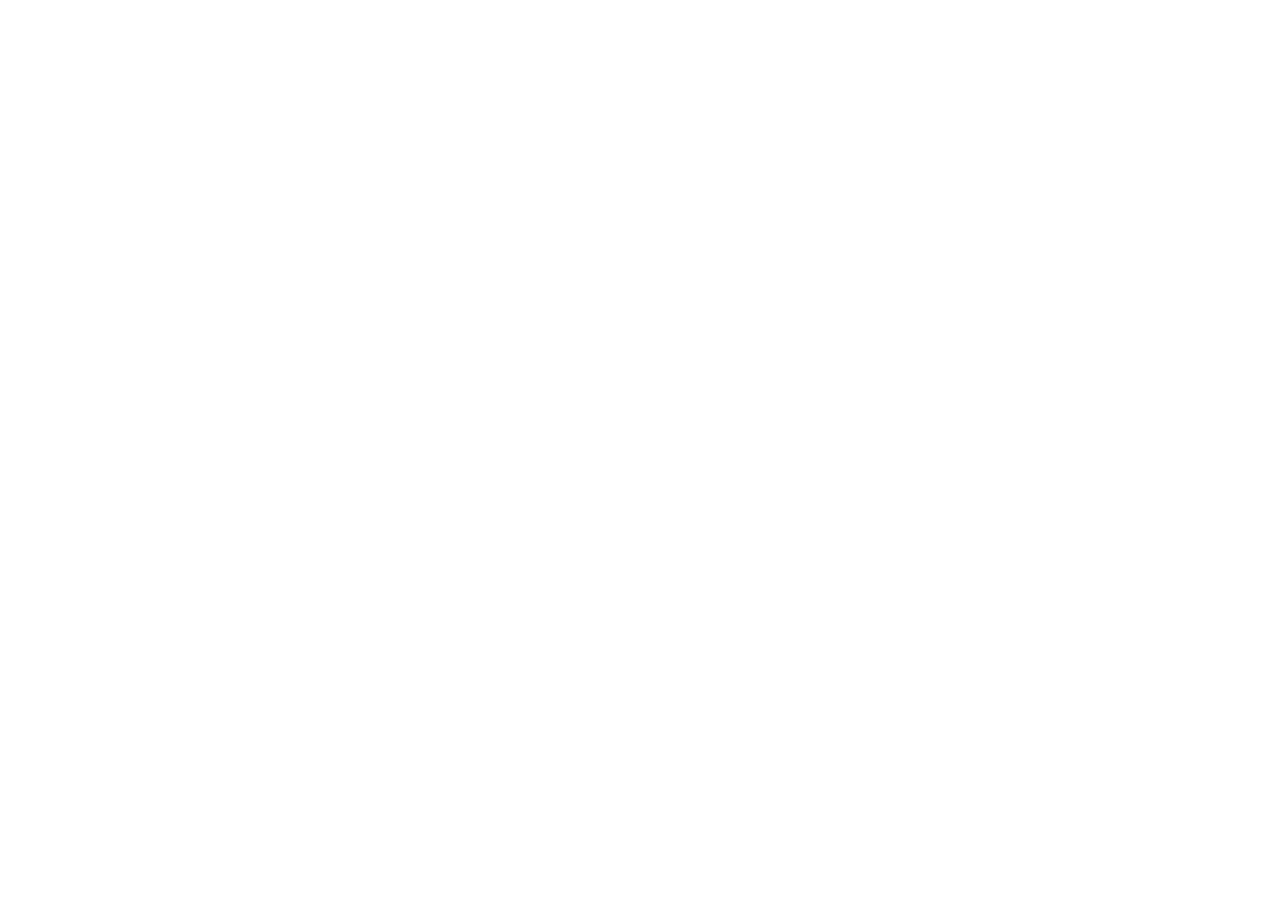
==== src/about.html @ 174dde5f "Add basic about us page." ====
<!DOCTYPE html>
<html lang="en">
<head>
    <meta charset="UTF-8">
    <meta name="viewport" content="width=device-width, initial-scale=1.0">
    <title>ABOUT US</title>
    <link href="../styles/style.css" rel="stylesheet">
</head>
<body>
    
</body>
</html>
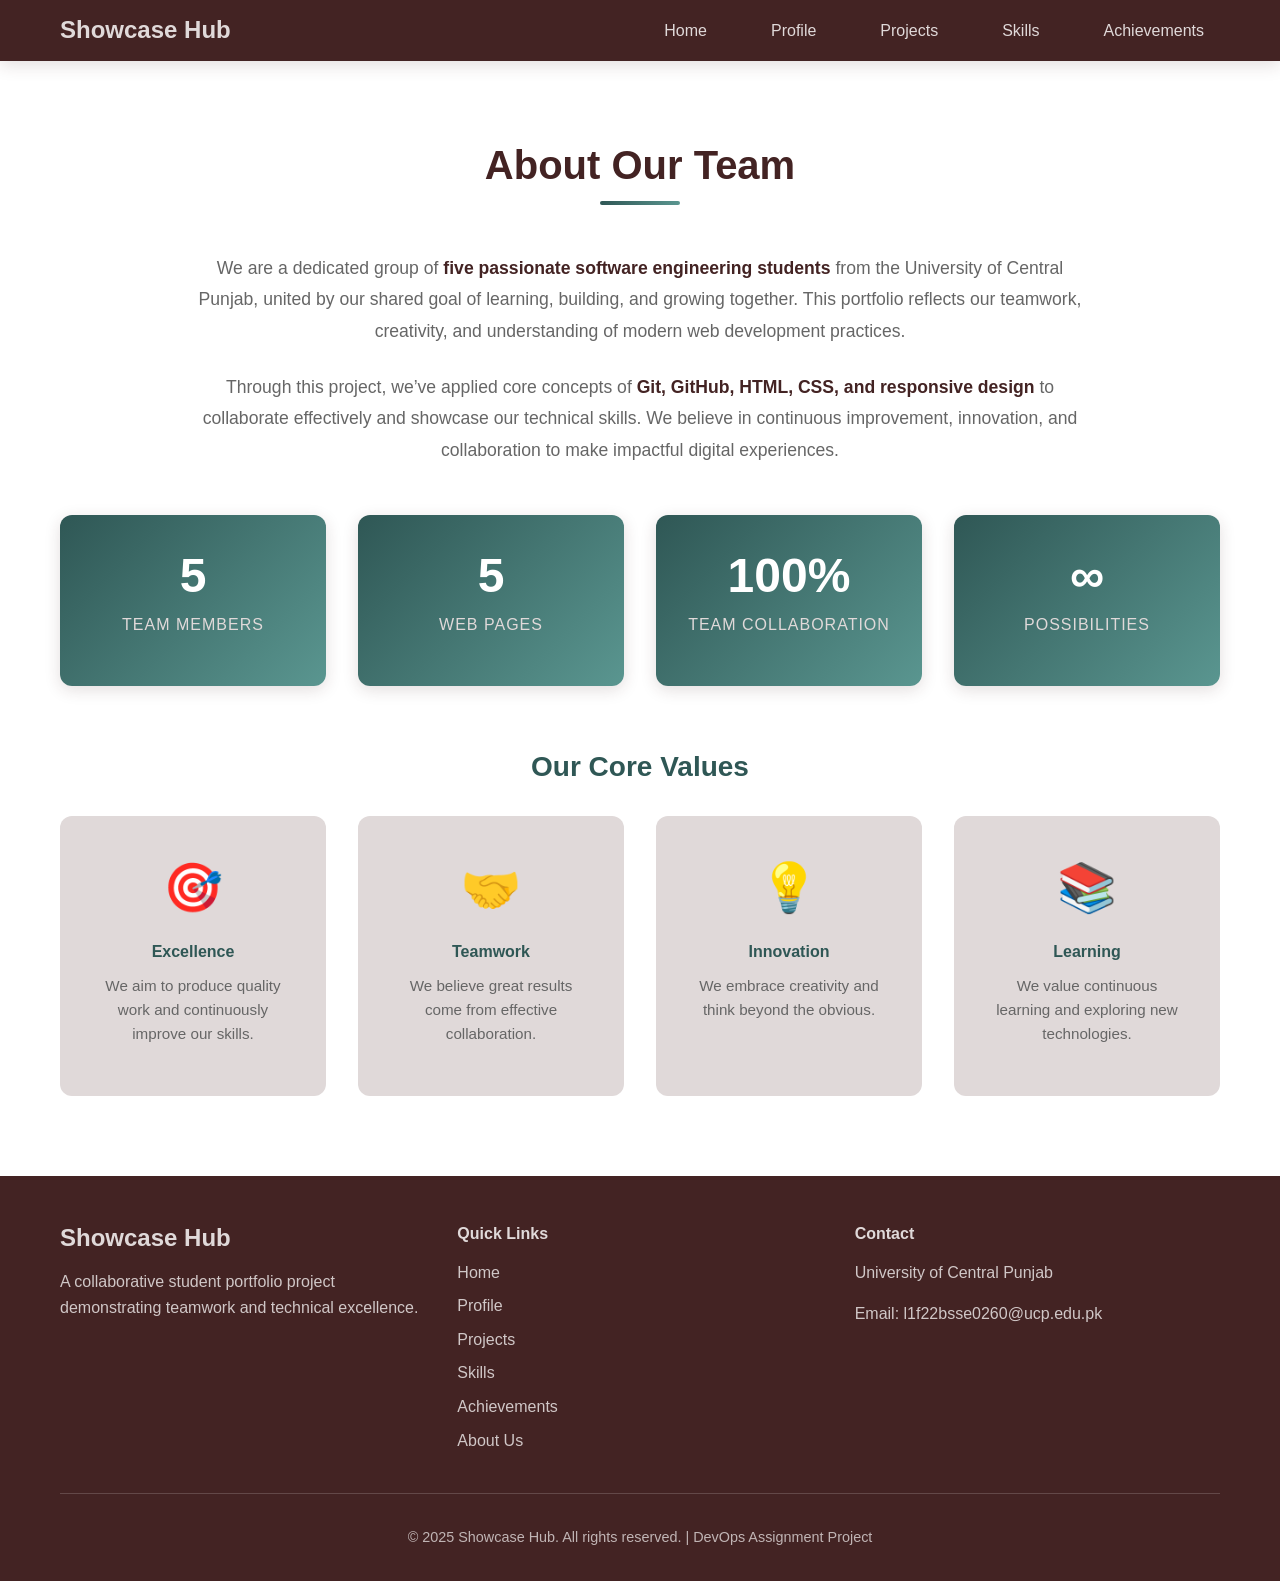
==== commit 111e4cf2: "Add About section with responsive layout" ====
--- a/src/about.html
+++ b/src/about.html
@@ -1,12 +1,144 @@
 <!DOCTYPE html>
 <html lang="en">
+
 <head>
     <meta charset="UTF-8">
     <meta name="viewport" content="width=device-width, initial-scale=1.0">
-    <title>ABOUT US</title>
+    <title>Showcase Hub - About Us</title>
     <link href="../styles/style.css" rel="stylesheet">
 </head>
+
 <body>
-    
+    <!-- Navigation Bar -->
+    <nav class="navbar">
+        <div class="nav-container">
+            <div class="logo">
+                <h1>Showcase Hub</h1>
+            </div>
+            <ul class="nav-links">
+                <li><a href="index.html">Home</a></li>
+                <li><a href="profile.html">Profile</a></li>
+                <li><a href="projects.html">Projects</a></li>
+                <li><a href="skills.html">Skills</a></li>
+                <li><a href="achievements.html">Achievements</a></li>
+            </ul>
+            <div class="hamburger">
+                <span></span>
+                <span></span>
+                <span></span>
+            </div>
+        </div>
+    </nav>
+
+    <!-- About Team Section -->
+    <section class="about-team">
+        <div class="container fade-in">
+            <h2 class="section-title">About Our Team</h2>
+
+            <div class="team-intro">
+                <p class="team-description">
+                    We are a dedicated group of <strong>five passionate software engineering students</strong> from the
+                    University of Central Punjab,
+                    united by our shared goal of learning, building, and growing together. This portfolio reflects our
+                    teamwork,
+                    creativity, and understanding of modern web development practices.
+                </p>
+                <p class="team-description">
+                    Through this project, we’ve applied core concepts of <strong>Git, GitHub, HTML, CSS, and responsive
+                        design</strong>
+                    to collaborate effectively and showcase our technical skills. We believe in continuous improvement,
+                    innovation, and collaboration to make impactful digital experiences.
+                </p>
+            </div>
+
+            <div class="team-stats">
+                <div class="stat-card">
+                    <h3 class="stat-number">5</h3>
+                    <p class="stat-label">Team Members</p>
+                </div>
+                <div class="stat-card">
+                    <h3 class="stat-number">5</h3>
+                    <p class="stat-label">Web Pages</p>
+                </div>
+                <div class="stat-card">
+                    <h3 class="stat-number">100%</h3>
+                    <p class="stat-label">Team Collaboration</p>
+                </div>
+                <div class="stat-card">
+                    <h3 class="stat-number">∞</h3>
+                    <p class="stat-label">Possibilities</p>
+                </div>
+            </div>
+
+            <div class="team-values">
+                <h3 class="subsection-title">Our Core Values</h3>
+                <div class="values-grid">
+                    <div class="value-card">
+                        <div class="value-icon">🎯</div>
+                        <h4>Excellence</h4>
+                        <p>We aim to produce quality work and continuously improve our skills.</p>
+                    </div>
+                    <div class="value-card">
+                        <div class="value-icon">🤝</div>
+                        <h4>Teamwork</h4>
+                        <p>We believe great results come from effective collaboration.</p>
+                    </div>
+                    <div class="value-card">
+                        <div class="value-icon">💡</div>
+                        <h4>Innovation</h4>
+                        <p>We embrace creativity and think beyond the obvious.</p>
+                    </div>
+                    <div class="value-card">
+                        <div class="value-icon">📚</div>
+                        <h4>Learning</h4>
+                        <p>We value continuous learning and exploring new technologies.</p>
+                    </div>
+                </div>
+            </div>
+        </div>
+    </section>
+
+    <!-- Footer -->
+    <footer class="footer">
+        <div class="container">
+            <div class="footer-content">
+                <div class="footer-section">
+                    <h3>Showcase Hub</h3>
+                    <p>A collaborative student portfolio project demonstrating teamwork and technical excellence.</p>
+                </div>
+                <div class="footer-section">
+                    <h4>Quick Links</h4>
+                    <ul class="footer-links">
+                        <li><a href="index.html">Home</a></li>
+                        <li><a href="profile.html">Profile</a></li>
+                        <li><a href="projects.html">Projects</a></li>
+                        <li><a href="skills.html">Skills</a></li>
+                        <li><a href="achievements.html">Achievements</a></li>
+                        <li><a href="about.html">About Us</a></li>
+                    </ul>
+                </div>
+                <div class="footer-section">
+                    <h4>Contact</h4>
+                    <p>University of Central Punjab</p>
+                    <p>Email: l1f22bsse0260@ucp.edu.pk</p>
+                </div>
+            </div>
+            <div class="footer-bottom">
+                <p>&copy; 2025 Showcase Hub. All rights reserved. | DevOps Assignment Project</p>
+            </div>
+        </div>
+    </footer>
+
+    <script>
+        // Mobile menu toggle
+        const hamburger = document.querySelector('.hamburger');
+        const navLinks = document.querySelector('.nav-links');
+
+        hamburger.addEventListener('click', () => {
+            navLinks.classList.toggle('active');
+            hamburger.classList.toggle('active');
+        });
+    </script>
 </body>
+
 </html>
--- a/styles/style.css
+++ b/styles/style.css
@@ -0,0 +1,1216 @@
+/* ==========================================
+   GLOBAL STYLES & CSS RESET
+   ========================================== */
+
+* {
+    margin: 0;
+    padding: 0;
+    box-sizing: border-box;
+}
+
+:root {
+    --color-primary: #432323;
+    --color-secondary: #2F5755;
+    --color-accent: #5A9690;
+    --color-light: #E0D9D9;
+    --color-white: #FFFFFF;
+    --color-text: #2C2C2C;
+    --color-text-light: #666666;
+    
+    --shadow-sm: 0 2px 8px rgba(67, 35, 35, 0.1);
+    --shadow-md: 0 4px 16px rgba(67, 35, 35, 0.15);
+    --shadow-lg: 0 8px 24px rgba(67, 35, 35, 0.2);
+    
+    --transition: all 0.3s ease;
+    --border-radius: 12px;
+}
+
+body {
+    font-family: 'Segoe UI', Tahoma, Geneva, Verdana, sans-serif;
+    line-height: 1.6;
+    color: var(--color-text);
+    background-color: var(--color-light);
+    overflow-x: hidden;
+}
+
+img {
+    max-width: 100%;
+    height: auto;
+    display: block;
+}
+
+a {
+    text-decoration: none;
+    color: inherit;
+}
+
+ul {
+    list-style: none;
+}
+
+/* ==========================================
+   TYPOGRAPHY
+   ========================================== */
+
+h1, h2, h3, h4, h5, h6 {
+    font-weight: 700;
+    line-height: 1.2;
+    color: var(--color-primary);
+}
+
+h1 {
+    font-size: 2.5rem;
+}
+
+h2 {
+    font-size: 2rem;
+}
+
+h3 {
+    font-size: 1.5rem;
+}
+
+p {
+    margin-bottom: 1rem;
+    color: var(--color-text-light);
+}
+
+strong {
+    font-weight: 700;
+    color: var(--color-primary);
+}
+
+/* ==========================================
+   CONTAINER & LAYOUT
+   ========================================== */
+
+.container {
+    max-width: 1200px;
+    margin: 0 auto;
+    padding: 0 20px;
+}
+
+section {
+    padding: 80px 0;
+}
+
+/* ==========================================
+   NAVIGATION BAR
+   ========================================== */
+
+.navbar {
+    background-color: var(--color-primary);
+    padding: 1rem 0;
+    position: sticky;
+    top: 0;
+    z-index: 1000;
+    box-shadow: var(--shadow-md);
+}
+
+.nav-container {
+    max-width: 1200px;
+    margin: 0 auto;
+    padding: 0 20px;
+    display: flex;
+    justify-content: space-between;
+    align-items: center;
+}
+
+.logo h1 {
+    color: var(--color-light);
+    font-size: 1.5rem;
+    font-weight: 700;
+}
+
+.nav-links {
+    display: flex;
+    gap: 2rem;
+    align-items: center;
+}
+
+.nav-links li a {
+    color: var(--color-light);
+    font-weight: 500;
+    padding: 0.5rem 1rem;
+    border-radius: var(--border-radius);
+    transition: var(--transition);
+}
+
+.nav-links li a:hover,
+.nav-links li a.active {
+    background-color: var(--color-secondary);
+    transform: translateY(-2px);
+}
+
+.hamburger {
+    display: none;
+    flex-direction: column;
+    gap: 4px;
+    cursor: pointer;
+    padding: 5px;
+}
+
+.hamburger span {
+    width: 25px;
+    height: 3px;
+    background-color: var(--color-light);
+    border-radius: 2px;
+    transition: var(--transition);
+}
+
+/* ==========================================
+   BUTTONS
+   ========================================== */
+
+.btn {
+    display: inline-block;
+    padding: 12px 30px;
+    border-radius: var(--border-radius);
+    font-weight: 600;
+    text-align: center;
+    transition: var(--transition);
+    cursor: pointer;
+    border: 2px solid transparent;
+}
+
+.btn-primary {
+    background-color: var(--color-secondary);
+    color: var(--color-white);
+}
+
+.btn-primary:hover {
+    background-color: var(--color-accent);
+    transform: translateY(-3px);
+    box-shadow: var(--shadow-md);
+}
+
+.btn-secondary {
+    background-color: transparent;
+    color: var(--color-secondary);
+    border: 2px solid var(--color-secondary);
+}
+
+.btn-secondary:hover {
+    background-color: var(--color-secondary);
+    color: var(--color-white);
+    transform: translateY(-3px);
+}
+
+/* ==========================================
+   HERO SECTION
+   ========================================== */
+
+.hero {
+    display: grid;
+    grid-template-columns: 1fr 1fr;
+    gap: 3rem;
+    align-items: center;
+    padding: 80px 20px;
+    max-width: 1200px;
+    margin: 0 auto;
+    min-height: 500px;
+}
+
+.hero-content {
+    padding: 2rem;
+}
+
+.hero-title {
+    font-size: 3rem;
+    color: var(--color-primary);
+    margin-bottom: 1rem;
+    line-height: 1.1;
+}
+
+.hero-subtitle {
+    font-size: 1.25rem;
+    color: var(--color-text-light);
+    margin-bottom: 2rem;
+}
+
+.hero-buttons {
+    display: flex;
+    gap: 1rem;
+    flex-wrap: wrap;
+}
+
+.hero-image img {
+    border-radius: var(--border-radius);
+    box-shadow: var(--shadow-lg);
+    width: 100%;
+    object-fit: cover;
+    max-height: 400px;
+}
+
+/* ==========================================
+   SECTION TITLES
+   ========================================== */
+
+.section-title {
+    text-align: center;
+    font-size: 2.5rem;
+    color: var(--color-primary);
+    margin-bottom: 3rem;
+    position: relative;
+    padding-bottom: 1rem;
+}
+
+.section-title::after {
+    content: '';
+    position: absolute;
+    bottom: 0;
+    left: 50%;
+    transform: translateX(-50%);
+    width: 80px;
+    height: 4px;
+    background: linear-gradient(to right, var(--color-secondary), var(--color-accent));
+    border-radius: 2px;
+}
+
+.subsection-title {
+    font-size: 1.75rem;
+    color: var(--color-secondary);
+    margin-bottom: 2rem;
+    text-align: center;
+}
+
+/* ==========================================
+   ABOUT TEAM SECTION
+   ========================================== */
+
+.about-team {
+    background-color: var(--color-white);
+}
+
+.team-intro {
+    max-width: 900px;
+    margin: 0 auto 3rem;
+    text-align: center;
+}
+
+.team-description {
+    font-size: 1.1rem;
+    line-height: 1.8;
+    margin-bottom: 1.5rem;
+}
+
+.team-stats {
+    display: grid;
+    grid-template-columns: repeat(auto-fit, minmax(200px, 1fr));
+    gap: 2rem;
+    margin-bottom: 4rem;
+}
+
+.stat-card {
+    background: linear-gradient(135deg, var(--color-secondary), var(--color-accent));
+    padding: 2rem;
+    border-radius: var(--border-radius);
+    text-align: center;
+    color: var(--color-white);
+    box-shadow: var(--shadow-md);
+    transition: var(--transition);
+}
+
+.stat-card:hover {
+    transform: translateY(-8px);
+    box-shadow: var(--shadow-lg);
+}
+
+.stat-number {
+    font-size: 3rem;
+    font-weight: 800;
+    margin-bottom: 0.5rem;
+    color: var(--color-white);
+}
+
+.stat-label {
+    font-size: 1rem;
+    font-weight: 500;
+    text-transform: uppercase;
+    letter-spacing: 1px;
+    color: var(--color-light);
+}
+
+.team-values {
+    margin-top: 4rem;
+}
+
+.values-grid {
+    display: grid;
+    grid-template-columns: repeat(auto-fit, minmax(250px, 1fr));
+    gap: 2rem;
+}
+
+.value-card {
+    background-color: var(--color-light);
+    padding: 2rem;
+    border-radius: var(--border-radius);
+    text-align: center;
+    transition: var(--transition);
+    border: 2px solid transparent;
+}
+
+.value-card:hover {
+    border-color: var(--color-accent);
+    transform: translateY(-5px);
+    box-shadow: var(--shadow-md);
+}
+
+.value-icon {
+    font-size: 3rem;
+    margin-bottom: 1rem;
+}
+
+.value-card h4 {
+    color: var(--color-secondary);
+    margin-bottom: 0.75rem;
+}
+
+.value-card p {
+    font-size: 0.95rem;
+    line-height: 1.6;
+}
+
+/* Simple Responsive Design */
+@media (max-width: 768px) {
+  .nav-links {
+    position: fixed;
+    left: -100%;
+    top: 70px;
+    flex-direction: column;
+    background: var(--color-primary);
+    width: 100%;
+    text-align: center;
+    transition: var(--transition);
+    padding: 1.5rem 0;
+  }
+
+  .nav-links.active { left: 0; }
+
+  .projects-grid,
+  .team-stats,
+  .values-grid,
+  .profile-container {
+    grid-template-columns: 1fr;
+    gap: 1.5rem;
+  }
+
+  .section-title { font-size: 1.75rem; }
+  .project-card { padding: 1.5rem; }
+  .footer-content { grid-template-columns: 1fr; text-align: center; }
+}
+
+/* ==========================================
+   QUICK NAVIGATION CARDS
+   ========================================== */
+
+.quick-nav {
+    background-color: var(--color-light);
+}
+
+.nav-cards {
+    display: grid;
+    grid-template-columns: repeat(auto-fit, minmax(280px, 1fr));
+    gap: 2rem;
+}
+
+.nav-card {
+    background-color: var(--color-white);
+    border-radius: var(--border-radius);
+    overflow: hidden;
+    box-shadow: var(--shadow-sm);
+    transition: var(--transition);
+    cursor: pointer;
+}
+
+.nav-card:hover {
+    transform: translateY(-10px);
+    box-shadow: var(--shadow-lg);
+}
+
+.nav-card img {
+    width: 100%;
+    height: 200px;
+    object-fit: cover;
+}
+
+.nav-card-content {
+    padding: 1.5rem;
+}
+
+.nav-card-content h3 {
+    color: var(--color-secondary);
+    margin-bottom: 0.75rem;
+    font-size: 1.5rem;
+}
+
+.nav-card-content p {
+    font-size: 0.95rem;
+    color: var(--color-text-light);
+}
+
+/* ==========================================
+   PROFILE PAGE STYLES
+   ========================================== */
+
+.profile-section {
+    background-color: var(--color-white);
+}
+
+.profile-container {
+    display: grid;
+    grid-template-columns: 1fr 2fr;
+    gap: 3rem;
+    align-items: start;
+}
+
+.profile-image-wrapper {
+    text-align: center;
+}
+
+.profile-image {
+    width: 100%;
+    max-width: 350px;
+    border-radius: var(--border-radius);
+    box-shadow: var(--shadow-lg);
+    margin-bottom: 1.5rem;
+}
+
+.profile-details h3 {
+    color: var(--color-secondary);
+    margin-bottom: 1rem;
+    font-size: 1.75rem;
+}
+
+.profile-details p {
+    margin-bottom: 1rem;
+    line-height: 1.8;
+}
+
+.info-card {
+    background-color: var(--color-light);
+    padding: 1.5rem;
+    border-radius: var(--border-radius);
+    margin-bottom: 1.5rem;
+}
+
+.info-card h4 {
+    color: var(--color-primary);
+    margin-bottom: 1rem;
+}
+
+.info-list {
+    list-style: none;
+}
+
+.info-list li {
+    padding: 0.5rem 0;
+    border-bottom: 1px solid rgba(67, 35, 35, 0.1);
+}
+
+.info-list li:last-child {
+    border-bottom: none;
+}
+
+/* ==========================================
+   PROJECTS PAGE STYLES
+   ========================================== */
+
+.projects-section {
+    background-color: var(--color-white);
+}
+
+.projects-grid {
+    display: grid;
+    grid-template-columns: repeat(auto-fit, minmax(320px, 1fr));
+    gap: 2rem;
+}
+
+.project-card {
+    background-color: var(--color-light);
+    border-radius: var(--border-radius);
+    padding: 2rem;
+    box-shadow: var(--shadow-sm);
+    transition: var(--transition);
+    border: 2px solid transparent;
+}
+
+.project-card:hover {
+    border-color: var(--color-accent);
+    transform: translateY(-5px);
+    box-shadow: var(--shadow-md);
+}
+
+.project-header {
+    display: flex;
+    align-items: center;
+    gap: 1rem;
+    margin-bottom: 1.5rem;
+}
+
+.project-icon {
+    font-size: 2.5rem;
+}
+
+.project-card h3 {
+    color: var(--color-secondary);
+    margin-bottom: 1rem;
+}
+
+.project-description {
+    margin-bottom: 1.5rem;
+    line-height: 1.7;
+}
+
+.tech-stack {
+    display: flex;
+    flex-wrap: wrap;
+    gap: 0.5rem;
+    margin-bottom: 1.5rem;
+}
+
+.tech-tag {
+    background-color: var(--color-secondary);
+    color: var(--color-white);
+    padding: 0.4rem 1rem;
+    border-radius: 20px;
+    font-size: 0.85rem;
+    font-weight: 500;
+}
+
+.project-link {
+    color: var(--color-accent);
+    font-weight: 600;
+    transition: var(--transition);
+}
+
+.project-link:hover {
+    color: var(--color-secondary);
+    text-decoration: underline;
+}
+
+/* ==========================================
+   SIMPLE RESPONSIVE DESIGN FOR PROJECTS PAGE
+   ========================================== */
+@media (max-width: 768px) {
+  .projects-grid {
+    grid-template-columns: 1fr;
+    gap: 1.5rem;
+    padding: 0 1rem;
+  }
+
+  .project-card {
+    padding: 1.5rem;
+  }
+
+  .section-title {
+    font-size: 1.75rem;
+    text-align: center;
+  }
+
+  .project-description {
+    font-size: 0.95rem;
+  }
+}
+
+
+/* ==========================================
+   SKILLS PAGE STYLES
+   ========================================== */
+
+.skills-section {
+    background-color: var(--color-white);
+}
+
+.skills-categories {
+    display: grid;
+    gap: 3rem;
+}
+
+.skill-category {
+    background-color: var(--color-light);
+    padding: 2rem;
+    border-radius: var(--border-radius);
+    box-shadow: var(--shadow-sm);
+}
+
+.skill-category h3 {
+    color: var(--color-secondary);
+    margin-bottom: 1.5rem;
+    font-size: 1.75rem;
+}
+
+.skills-table {
+    width: 100%;
+    border-collapse: collapse;
+}
+
+.skills-table th,
+.skills-table td {
+    padding: 1rem;
+    text-align: left;
+    border-bottom: 2px solid rgba(67, 35, 35, 0.1);
+}
+
+.skills-table th {
+    background-color: var(--color-secondary);
+    color: var(--color-white);
+    font-weight: 600;
+    text-transform: uppercase;
+    letter-spacing: 0.5px;
+}
+
+.skills-table tr:hover {
+    background-color: rgba(90, 150, 144, 0.1);
+}
+
+.skill-bar-container {
+    background-color: rgba(67, 35, 35, 0.1);
+    border-radius: 20px;
+    height: 20px;
+    overflow: hidden;
+}
+
+.skill-bar {
+    background: linear-gradient(to right, var(--color-secondary), var(--color-accent));
+    height: 100%;
+    border-radius: 20px;
+    transition: width 1s ease;
+    display: flex;
+    align-items: center;
+    justify-content: flex-end;
+    padding-right: 10px;
+    color: var(--color-white);
+    font-size: 0.75rem;
+    font-weight: 600;
+}
+
+.skills-list {
+    display: grid;
+    grid-template-columns: repeat(auto-fit, minmax(250px, 1fr));
+    gap: 1rem;
+}
+
+.skill-item {
+    background-color: var(--color-white);
+    padding: 1rem;
+    border-radius: var(--border-radius);
+    display: flex;
+    justify-content: space-between;
+    align-items: center;
+    transition: var(--transition);
+}
+
+.skill-item:hover {
+    transform: translateX(10px);
+    box-shadow: var(--shadow-sm);
+}
+
+.skill-name {
+    font-weight: 600;
+    color: var(--color-primary);
+}
+
+.skill-level {
+    background-color: var(--color-accent);
+    color: var(--color-white);
+    padding: 0.3rem 0.8rem;
+    border-radius: 15px;
+    font-size: 0.85rem;
+    font-weight: 500;
+}
+
+/* ==========================================
+   ACHIEVEMENTS PAGE STYLES
+   ========================================== */
+
+.achievements-section {
+    background-color: var(--color-white);
+}
+
+.achievements-grid {
+    display: grid;
+    gap: 2rem;
+}
+
+.achievement-card {
+    background-color: var(--color-light);
+    padding: 2rem;
+    border-radius: var(--border-radius);
+    border-left: 5px solid var(--color-accent);
+    box-shadow: var(--shadow-sm);
+    transition: var(--transition);
+}
+
+.achievement-card:hover {
+    transform: translateX(10px);
+    box-shadow: var(--shadow-md);
+    border-left-color: var(--color-secondary);
+}
+
+.achievement-header {
+    display: flex;
+    align-items: center;
+    gap: 1.5rem;
+    margin-bottom: 1rem;
+}
+
+.achievement-icon {
+    font-size: 3rem;
+    flex-shrink: 0;
+}
+
+.achievement-card h3 {
+    color: var(--color-secondary);
+    margin-bottom: 0.5rem;
+}
+
+.achievement-date {
+    color: var(--color-text-light);
+    font-size: 0.9rem;
+    font-weight: 500;
+}
+
+.achievement-description {
+    margin-top: 1rem;
+    line-height: 1.7;
+}
+
+.achievement-issuer {
+    margin-top: 1rem;
+    font-weight: 600;
+    color: var(--color-primary);
+}
+
+/* ==========================================
+   FOOTER
+   ========================================== */
+
+.footer {
+    background-color: var(--color-primary);
+    color: var(--color-light);
+    padding: 3rem 0 1rem;
+}
+
+.footer-content {
+    display: grid;
+    grid-template-columns: repeat(auto-fit, minmax(250px, 1fr));
+    gap: 2rem;
+    margin-bottom: 2rem;
+}
+
+.footer-section h3,
+.footer-section h4 {
+    color: var(--color-light);
+    margin-bottom: 1rem;
+}
+
+.footer-section p {
+    color: var(--color-light);
+    opacity: 0.9;
+    line-height: 1.6;
+}
+
+.footer-links li {
+    margin-bottom: 0.5rem;
+}
+
+.footer-links a {
+    color: var(--color-light);
+    opacity: 0.9;
+    transition: var(--transition);
+}
+
+.footer-links a:hover {
+    opacity: 1;
+    color: var(--color-accent);
+    padding-left: 5px;
+}
+
+.footer-bottom {
+    text-align: center;
+    padding-top: 2rem;
+    border-top: 1px solid rgba(224, 217, 217, 0.2);
+}
+
+.footer-bottom p {
+    color: var(--color-light);
+    opacity: 0.8;
+    font-size: 0.9rem;
+}
+
+/* ==========================================
+   RESPONSIVE DESIGN - MEDIA QUERIES
+   ========================================== */
+
+/* Tablet */
+@media (max-width: 968px) {
+    .hero {
+        grid-template-columns: 1fr;
+        padding: 60px 20px;
+    }
+    
+    .hero-image {
+        order: -1;
+    }
+    
+    .hero-title {
+        font-size: 2.5rem;
+    }
+    
+    .profile-container {
+        grid-template-columns: 1fr;
+    }
+    
+    .profile-image-wrapper {
+        margin-bottom: 2rem;
+    }
+    
+    .team-stats {
+        grid-template-columns: repeat(2, 1fr);
+    }
+    
+    .values-grid {
+        grid-template-columns: repeat(2, 1fr);
+    }
+    
+    section {
+        padding: 60px 0;
+    }
+    
+    .section-title {
+        font-size: 2rem;
+    }
+}
+
+/* Mobile */
+@media (max-width: 768px) {
+    .hamburger {
+        display: flex;
+    }
+    
+    .nav-links {
+        position: fixed;
+        left: -100%;
+        top: 70px;
+        flex-direction: column;
+        background-color: var(--color-primary);
+        width: 100%;
+        text-align: center;
+        transition: var(--transition);
+        box-shadow: var(--shadow-lg);
+        padding: 2rem 0;
+        gap: 0;
+    }
+    
+    .nav-links.active {
+        left: 0;
+    }
+    
+    .nav-links li {
+        width: 100%;
+        padding: 0.5rem 0;
+    }
+    
+    .nav-links li a {
+        display: block;
+        width: 100%;
+        padding: 1rem;
+    }
+    
+    .hamburger.active span:nth-child(1) {
+        transform: rotate(45deg) translate(5px, 5px);
+    }
+    
+    .hamburger.active span:nth-child(2) {
+        opacity: 0;
+    }
+    
+    .hamburger.active span:nth-child(3) {
+        transform: rotate(-45deg) translate(7px, -6px);
+    }
+    
+    .hero-title {
+        font-size: 2rem;
+    }
+    
+    .hero-subtitle {
+        font-size: 1rem;
+    }
+    
+    .hero-buttons {
+        flex-direction: column;
+    }
+    
+    .hero-buttons .btn {
+        width: 100%;
+    }
+    
+    .team-stats {
+        grid-template-columns: 1fr;
+    }
+    
+    .values-grid {
+        grid-template-columns: 1fr;
+    }
+    
+    .nav-cards {
+        grid-template-columns: 1fr;
+    }
+    
+    .projects-grid {
+        grid-template-columns: 1fr;
+    }
+    
+    .skills-list {
+        grid-template-columns: 1fr;
+    }
+    
+    .footer-content {
+        grid-template-columns: 1fr;
+        text-align: center;
+    }
+    
+    h1 {
+        font-size: 2rem;
+    }
+    
+    h2 {
+        font-size: 1.75rem;
+    }
+    
+    .section-title {
+        font-size: 1.75rem;
+    }
+    
+    .subsection-title {
+        font-size: 1.5rem;
+    }
+    
+    section {
+        padding: 40px 0;
+    }
+    
+    .skills-table {
+        font-size: 0.9rem;
+    }
+    
+    .skills-table th,
+    .skills-table td {
+        padding: 0.75rem 0.5rem;
+    }
+}
+
+/* Small Mobile */
+@media (max-width: 480px) {
+    .hero-title {
+        font-size: 1.75rem;
+    }
+    
+    .stat-number {
+        font-size: 2.5rem;
+    }
+    
+    .value-icon {
+        font-size: 2.5rem;
+    }
+    
+    .project-icon {
+        font-size: 2rem;
+    }
+    
+    .achievement-icon {
+        font-size: 2.5rem;
+    }
+    
+    .achievement-header {
+        flex-direction: column;
+        text-align: center;
+    }
+    
+    .btn {
+        padding: 10px 20px;
+        font-size: 0.9rem;
+    }
+    
+    .container {
+        padding: 0 15px;
+    }
+    
+    .nav-container {
+        padding: 0 15px;
+    }
+}
+
+/* ==========================================
+   PRINT STYLES
+   ========================================== */
+
+@media print {
+    .navbar,
+    .footer,
+    .hamburger,
+    .hero-buttons {
+        display: none;
+    }
+    
+    body {
+        background-color: white;
+    }
+    
+    .hero,
+    section {
+        page-break-inside: avoid;
+    }
+}
+
+/* ==========================================
+   UTILITY CLASSES
+   ========================================== */
+
+.text-center {
+    text-align: center;
+}
+
+.text-primary {
+    color: var(--color-primary);
+}
+
+.text-secondary {
+    color: var(--color-secondary);
+}
+
+.text-accent {
+    color: var(--color-accent);
+}
+
+.bg-primary {
+    background-color: var(--color-primary);
+}
+
+.bg-secondary {
+    background-color: var(--color-secondary);
+}
+
+.bg-light {
+    background-color: var(--color-light);
+}
+
+.bg-white {
+    background-color: var(--color-white);
+}
+
+.mt-1 { margin-top: 0.5rem; }
+.mt-2 { margin-top: 1rem; }
+.mt-3 { margin-top: 1.5rem; }
+.mt-4 { margin-top: 2rem; }
+
+.mb-1 { margin-bottom: 0.5rem; }
+.mb-2 { margin-bottom: 1rem; }
+.mb-3 { margin-bottom: 1.5rem; }
+.mb-4 { margin-bottom: 2rem; }
+
+.p-1 { padding: 0.5rem; }
+.p-2 { padding: 1rem; }
+.p-3 { padding: 1.5rem; }
+.p-4 { padding: 2rem; }
+
+/* ==========================================
+   ANIMATIONS
+   ========================================== */
+
+@keyframes fadeIn {
+    from {
+        opacity: 0;
+        transform: translateY(20px);
+    }
+    to {
+        opacity: 1;
+        transform: translateY(0);
+    }
+}
+
+.fade-in {
+    animation: fadeIn 0.6s ease-out;
+}
+
+@keyframes slideInLeft {
+    from {
+        opacity: 0;
+        transform: translateX(-30px);
+    }
+    to {
+        opacity: 1;
+        transform: translateX(0);
+    }
+}
+
+.slide-in-left {
+    animation: slideInLeft 0.6s ease-out;
+}
+
+@keyframes slideInRight {
+    from {
+        opacity: 0;
+        transform: translateX(30px);
+    }
+    to {
+        opacity: 1;
+        transform: translateX(0);
+    }
+}
+
+.slide-in-right {
+    animation: slideInRight 0.6s ease-out;
+}
+
+/* ==========================================
+   ACCESSIBILITY
+   ========================================== */
+
+.sr-only {
+    position: absolute;
+    width: 1px;
+    height: 1px;
+    padding: 0;
+    margin: -1px;
+    overflow: hidden;
+    clip: rect(0, 0, 0, 0);
+    white-space: nowrap;
+    border-width: 0;
+}
+
+/* Focus styles for keyboard navigation */
+a:focus,
+button:focus,
+input:focus,
+textarea:focus {
+    outline: 3px solid var(--color-accent);
+    outline-offset: 2px;
+}
+
+/* Smooth scrolling */
+html {
+    scroll-behavior: smooth;
+}
+
+/* ==========================================
+   CUSTOM SCROLLBAR
+   ========================================== */
+
+::-webkit-scrollbar {
+    width: 10px;
+}
+
+::-webkit-scrollbar-track {
+    background: var(--color-light);
+}
+
+::-webkit-scrollbar-thumb {
+    background: var(--color-secondary);
+    border-radius: 5px;
+}
+
+::-webkit-scrollbar-thumb:hover {
+    background: var(--color-accent);
+}
